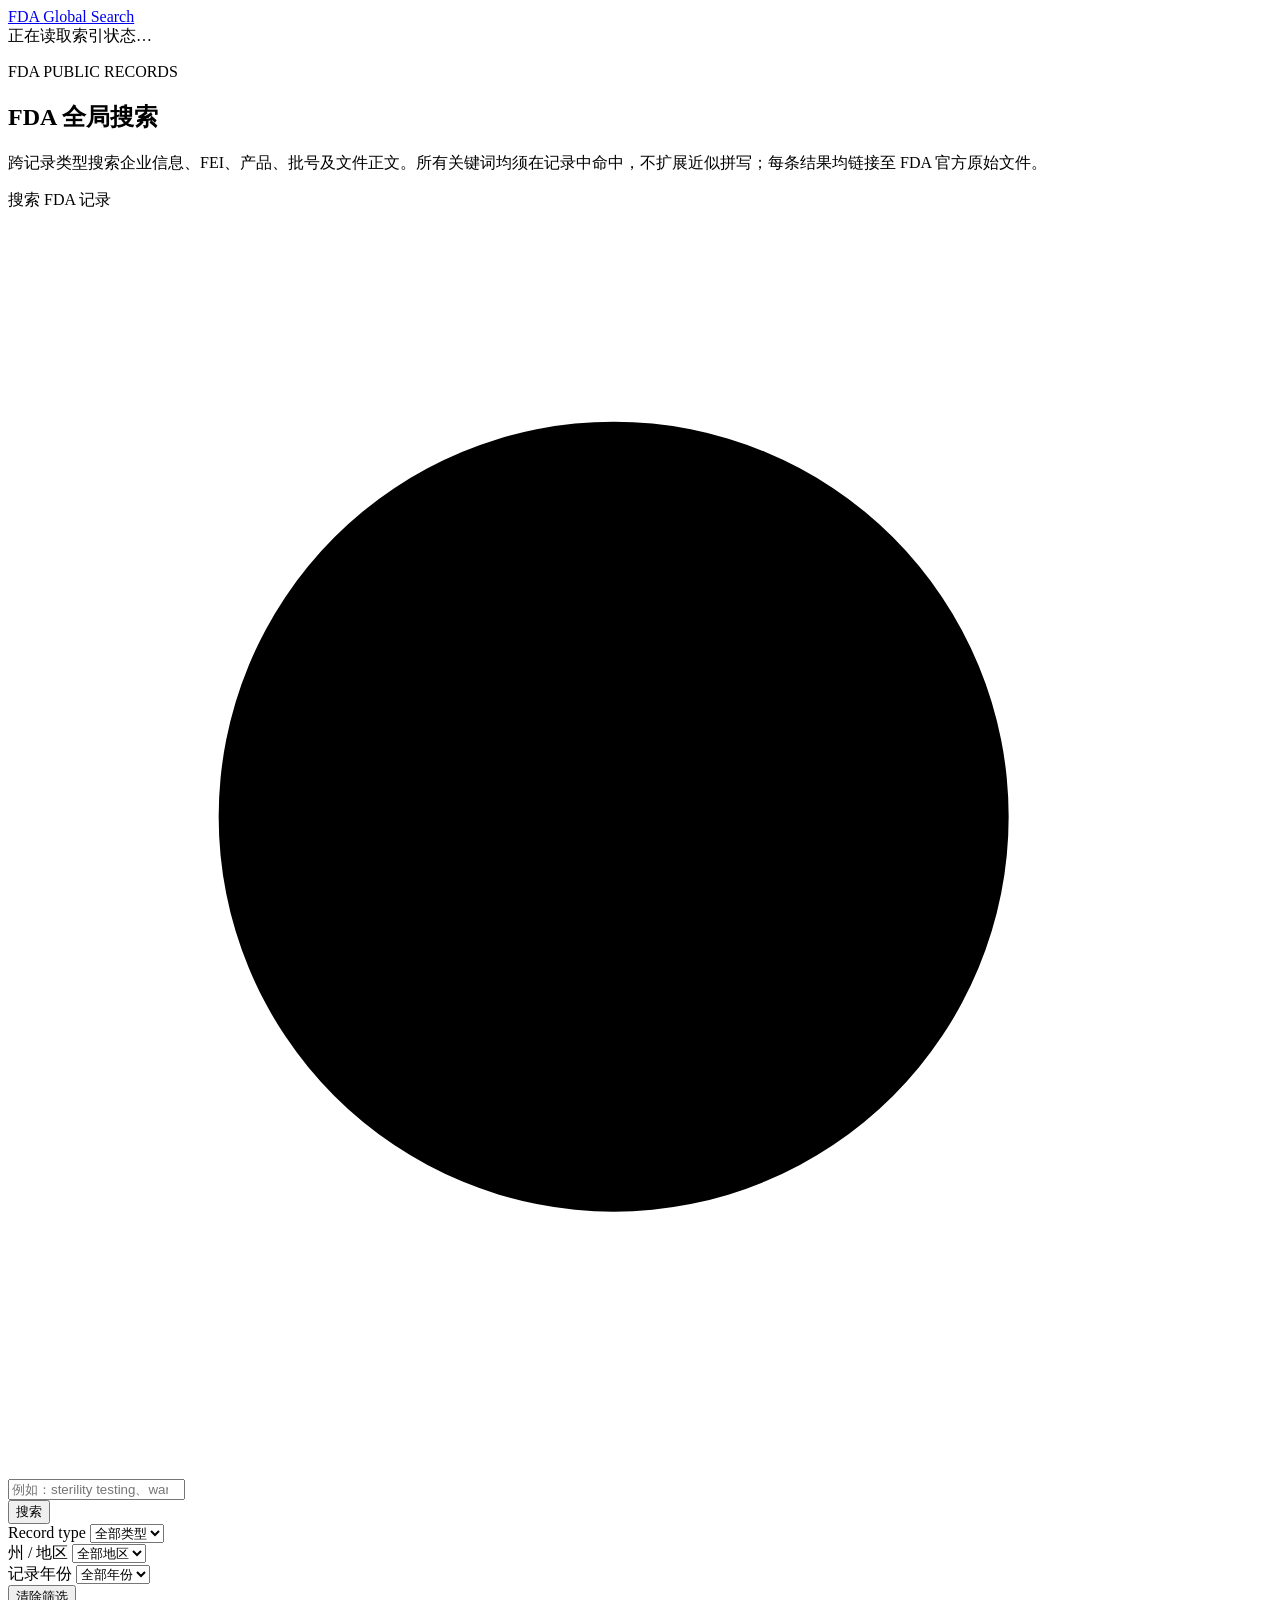
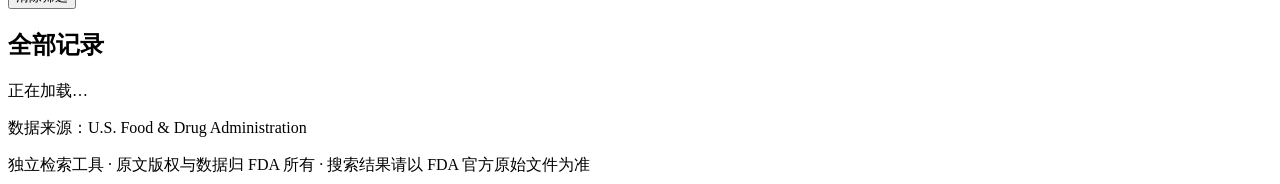
==== src/fda_search/static/index.html @ e8fa72fb "refactor: remove Form 483 naming from core Rename the package and default database for the global FD" ====
<!doctype html>
<html lang="zh-CN">
<head>
  <meta charset="utf-8">
  <meta name="viewport" content="width=device-width, initial-scale=1">
  <meta name="description" content="FDA 公开检查与合规记录全文搜索">
  <title>FDA 全局搜索</title>
  <link rel="stylesheet" href="/styles.css">
</head>
<body>
  <header class="site-header">
    <div class="shell header-inner">
      <a class="brand" href="/" aria-label="FDA 全局搜索首页">
        <span class="brand-mark" aria-hidden="true">FDA</span>
        <span>Global Search</span>
      </a>
      <div class="index-status" id="index-status" role="status">正在读取索引状态…</div>
    </div>
  </header>

  <main>
    <section class="search-section" aria-labelledby="page-title">
      <div class="shell">
        <p class="eyebrow">FDA PUBLIC RECORDS</p>
        <h1 id="page-title">FDA 全局搜索</h1>
        <p class="intro">跨记录类型搜索企业信息、FEI、产品、批号及文件正文。所有关键词均须在记录中命中，不扩展近似拼写；每条结果均链接至 FDA 官方原始文件。</p>

        <form class="search-form" id="search-form" role="search">
          <label class="sr-only" for="query">搜索 FDA 记录</label>
          <div class="search-input-wrap">
            <svg aria-hidden="true" viewBox="0 0 24 24"><path d="m21 21-4.4-4.4m2.4-5.1a7.5 7.5 0 1 1-15 0 7.5 7.5 0 0 1 15 0Z"/></svg>
            <input id="query" name="q" type="search" autocomplete="off" placeholder="例如：sterility testing、warning letter、企业名称">
          </div>
          <button type="submit">搜索</button>
        </form>

        <div class="filters" aria-label="筛选条件">
          <div>
            <label for="record-type">Record type</label>
            <select id="record-type" name="record_type"><option value="">全部类型</option></select>
          </div>
          <div>
            <label for="state">州 / 地区</label>
            <select id="state" name="state"><option value="">全部地区</option></select>
          </div>
          <div>
            <label for="year">记录年份</label>
            <select id="year" name="year"><option value="">全部年份</option></select>
          </div>
          <button class="clear-button" id="clear-filters" type="button">清除筛选</button>
        </div>
      </div>
    </section>

    <section class="results-section shell" aria-labelledby="results-heading">
      <div class="results-heading">
        <div>
          <h2 id="results-heading">全部记录</h2>
          <div class="result-summary-row">
            <p id="result-summary" aria-live="polite">正在加载…</p>
            <button class="new-records-button" id="refresh-results" type="button" hidden>
              有新记录，刷新结果
            </button>
          </div>
        </div>
        <p class="source-note">数据来源：U.S. Food &amp; Drug Administration</p>
      </div>
      <div id="results" class="results" aria-live="polite" aria-busy="true"></div>
      <nav class="pagination" id="pagination" aria-label="搜索结果分页" hidden>
        <button id="previous-page" type="button">上一页</button>
        <span id="page-status"></span>
        <button id="next-page" type="button">下一页</button>
      </nav>
    </section>
  </main>

  <footer>
    <div class="shell">独立检索工具 · 原文版权与数据归 FDA 所有 · 搜索结果请以 FDA 官方原始文件为准</div>
  </footer>
  <script src="/app.js" defer></script>
</body>
</html>
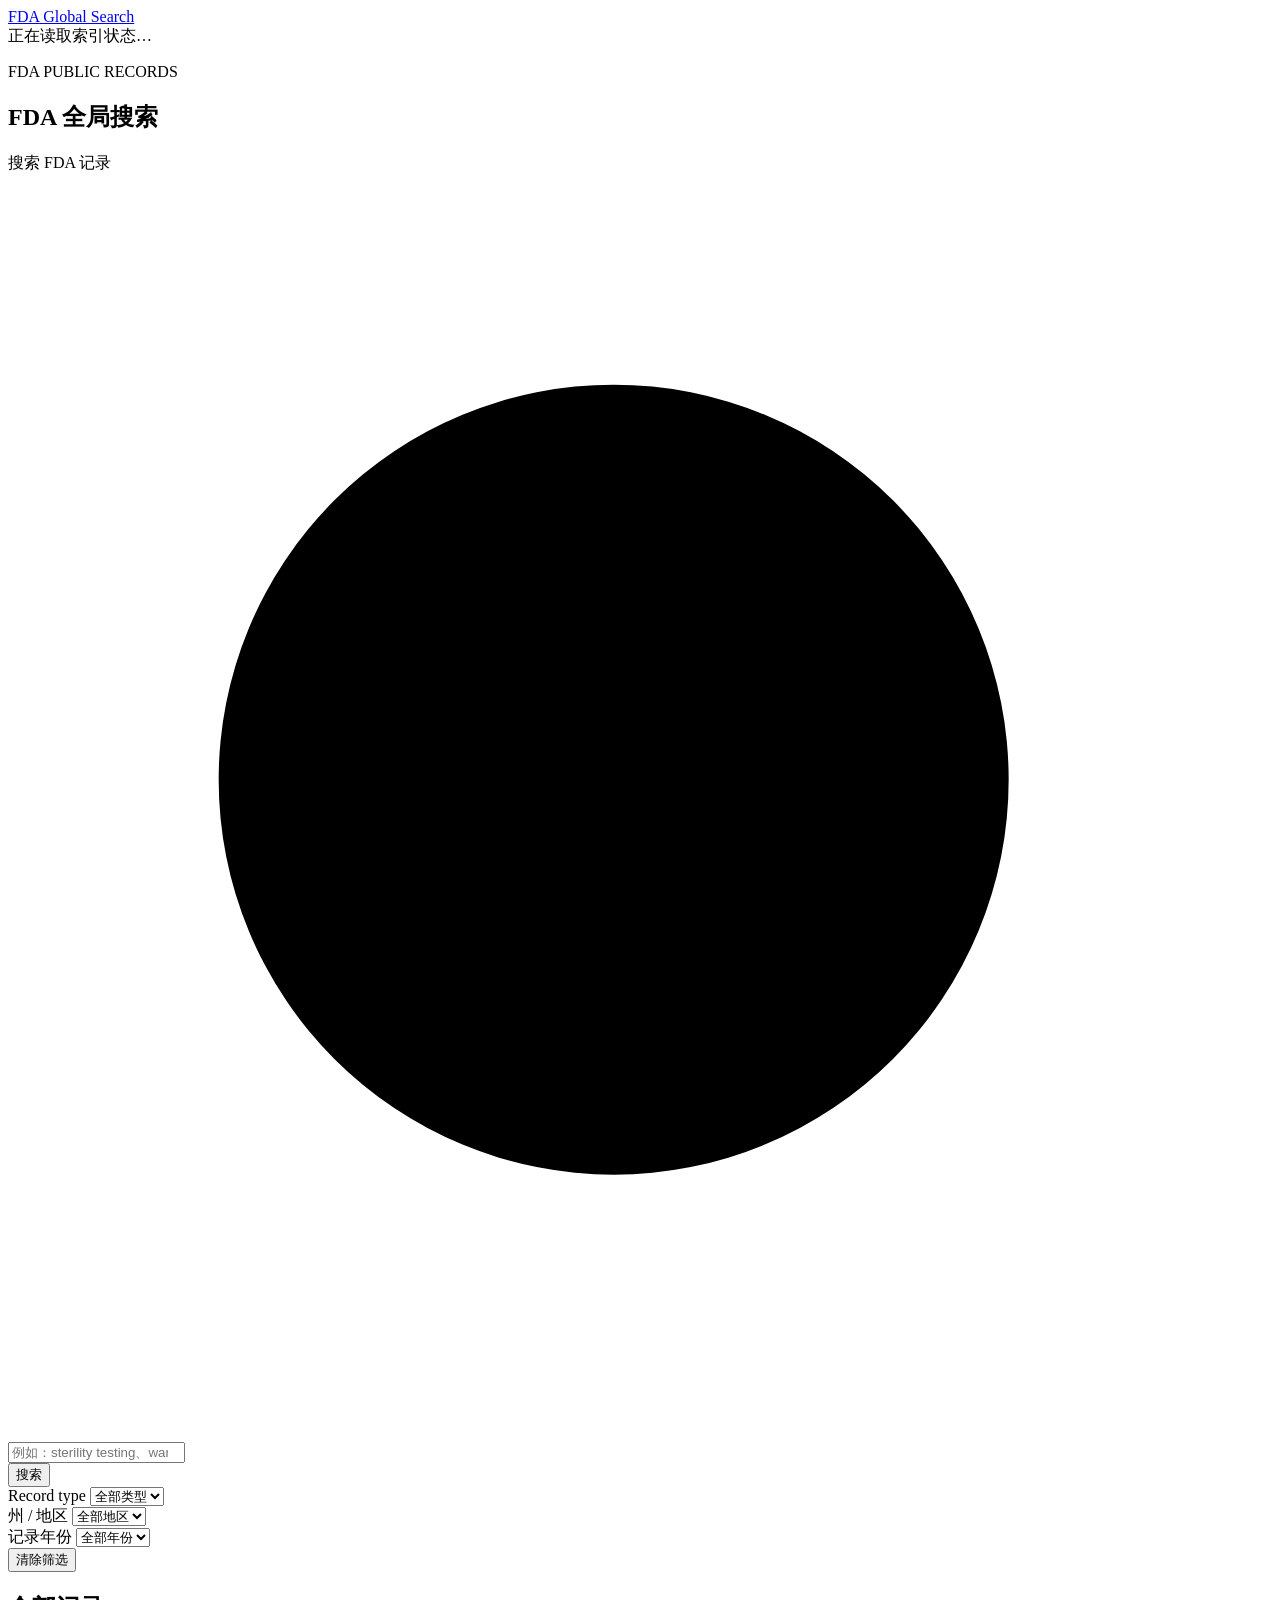
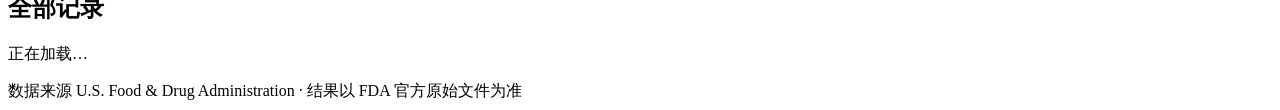
==== commit 2528180d: "refactor: improve search UI clarity and accessibility - Guard search requests with AbortController a" ====
--- a/src/fda_search/static/index.html
+++ b/src/fda_search/static/index.html
@@ -4,6 +4,8 @@
   <meta charset="utf-8">
   <meta name="viewport" content="width=device-width, initial-scale=1">
   <meta name="description" content="FDA 公开检查与合规记录全文搜索">
+  <meta name="theme-color" content="#0a192b">
+  <link rel="icon" href="data:image/svg+xml,%3Csvg xmlns='http://www.w3.org/2000/svg' viewBox='0 0 64 64'%3E%3Crect width='64' height='64' rx='10' fill='%230a192b'/%3E%3Ctext x='32' y='42' font-family='monospace' font-size='24' font-weight='700' fill='%23bfe3f7' text-anchor='middle'%3EFDA%3C/text%3E%3C/svg%3E">
   <title>FDA 全局搜索</title>
   <link rel="stylesheet" href="/styles.css">
 </head>
@@ -14,7 +16,7 @@
         <span class="brand-mark" aria-hidden="true">FDA</span>
         <span>Global Search</span>
       </a>
-      <div class="index-status" id="index-status" role="status">正在读取索引状态…</div>
+      <div class="index-status" id="index-status">正在读取索引状态…</div>
     </div>
   </header>
 
@@ -23,7 +25,6 @@
       <div class="shell">
         <p class="eyebrow">FDA PUBLIC RECORDS</p>
         <h1 id="page-title">FDA 全局搜索</h1>
-        <p class="intro">跨记录类型搜索企业信息、FEI、产品、批号及文件正文。所有关键词均须在记录中命中，不扩展近似拼写；每条结果均链接至 FDA 官方原始文件。</p>
 
         <form class="search-form" id="search-form" role="search">
           <label class="sr-only" for="query">搜索 FDA 记录</label>
@@ -36,7 +37,7 @@
 
         <div class="filters" aria-label="筛选条件">
           <div>
-            <label for="record-type">Record type</label>
+            <label for="record-type" lang="en">Record type</label>
             <select id="record-type" name="record_type"><option value="">全部类型</option></select>
           </div>
           <div>
@@ -63,9 +64,8 @@
             </button>
           </div>
         </div>
-        <p class="source-note">数据来源：U.S. Food &amp; Drug Administration</p>
       </div>
-      <div id="results" class="results" aria-live="polite" aria-busy="true"></div>
+      <div id="results" class="results"></div>
       <nav class="pagination" id="pagination" aria-label="搜索结果分页" hidden>
         <button id="previous-page" type="button">上一页</button>
         <span id="page-status"></span>
@@ -75,7 +75,7 @@
   </main>
 
   <footer>
-    <div class="shell">独立检索工具 · 原文版权与数据归 FDA 所有 · 搜索结果请以 FDA 官方原始文件为准</div>
+    <div class="shell">数据来源 U.S. Food &amp; Drug Administration · 结果以 FDA 官方原始文件为准</div>
   </footer>
   <script src="/app.js" defer></script>
 </body>
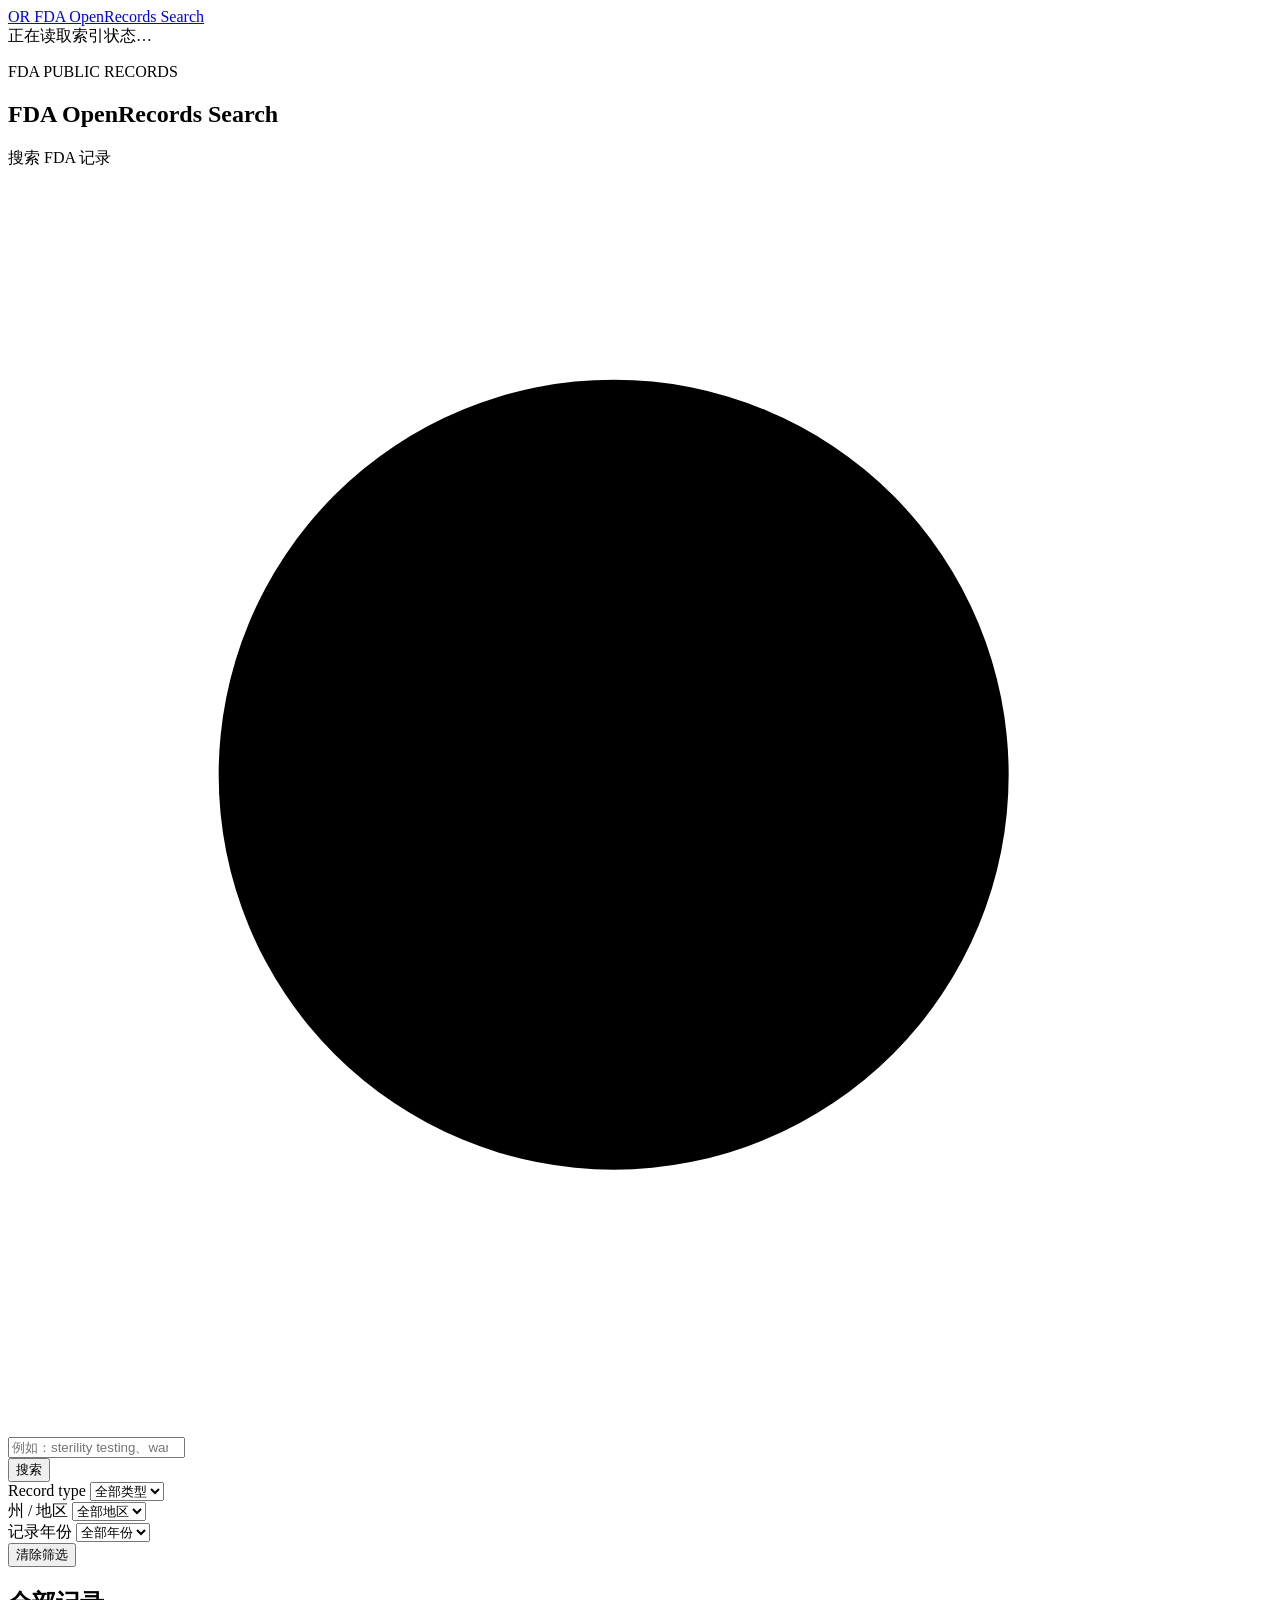
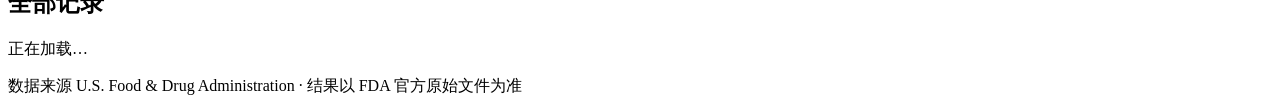
==== commit 6dc89602: "docs: name project FDA OpenRecords Search Explain the public-record search problem, apply the new na" ====
--- a/src/fda_search/static/index.html
+++ b/src/fda_search/static/index.html
@@ -3,18 +3,18 @@
 <head>
   <meta charset="utf-8">
   <meta name="viewport" content="width=device-width, initial-scale=1">
-  <meta name="description" content="FDA 公开检查与合规记录全文搜索">
+  <meta name="description" content="FDA OpenRecords Search：让散落在 PDF 和扫描件里的 FDA 公开记录真正可搜索">
   <meta name="theme-color" content="#0a192b">
-  <link rel="icon" href="data:image/svg+xml,%3Csvg xmlns='http://www.w3.org/2000/svg' viewBox='0 0 64 64'%3E%3Crect width='64' height='64' rx='10' fill='%230a192b'/%3E%3Ctext x='32' y='42' font-family='monospace' font-size='24' font-weight='700' fill='%23bfe3f7' text-anchor='middle'%3EFDA%3C/text%3E%3C/svg%3E">
-  <title>FDA 全局搜索</title>
+  <link rel="icon" href="data:image/svg+xml,%3Csvg xmlns='http://www.w3.org/2000/svg' viewBox='0 0 64 64'%3E%3Crect width='64' height='64' rx='10' fill='%230a192b'/%3E%3Ctext x='32' y='42' font-family='monospace' font-size='24' font-weight='700' fill='%23bfe3f7' text-anchor='middle'%3EOR%3C/text%3E%3C/svg%3E">
+  <title>FDA OpenRecords Search</title>
   <link rel="stylesheet" href="/styles.css">
 </head>
 <body>
   <header class="site-header">
     <div class="shell header-inner">
-      <a class="brand" href="/" aria-label="FDA 全局搜索首页">
-        <span class="brand-mark" aria-hidden="true">FDA</span>
-        <span>Global Search</span>
+      <a class="brand" href="/" aria-label="FDA OpenRecords Search 首页">
+        <span class="brand-mark" aria-hidden="true">OR</span>
+        <span>FDA OpenRecords Search</span>
       </a>
       <div class="index-status" id="index-status">正在读取索引状态…</div>
     </div>
@@ -24,7 +24,7 @@
     <section class="search-section" aria-labelledby="page-title">
       <div class="shell">
         <p class="eyebrow">FDA PUBLIC RECORDS</p>
-        <h1 id="page-title">FDA 全局搜索</h1>
+        <h1 id="page-title">FDA OpenRecords Search</h1>
 
         <form class="search-form" id="search-form" role="search">
           <label class="sr-only" for="query">搜索 FDA 记录</label>
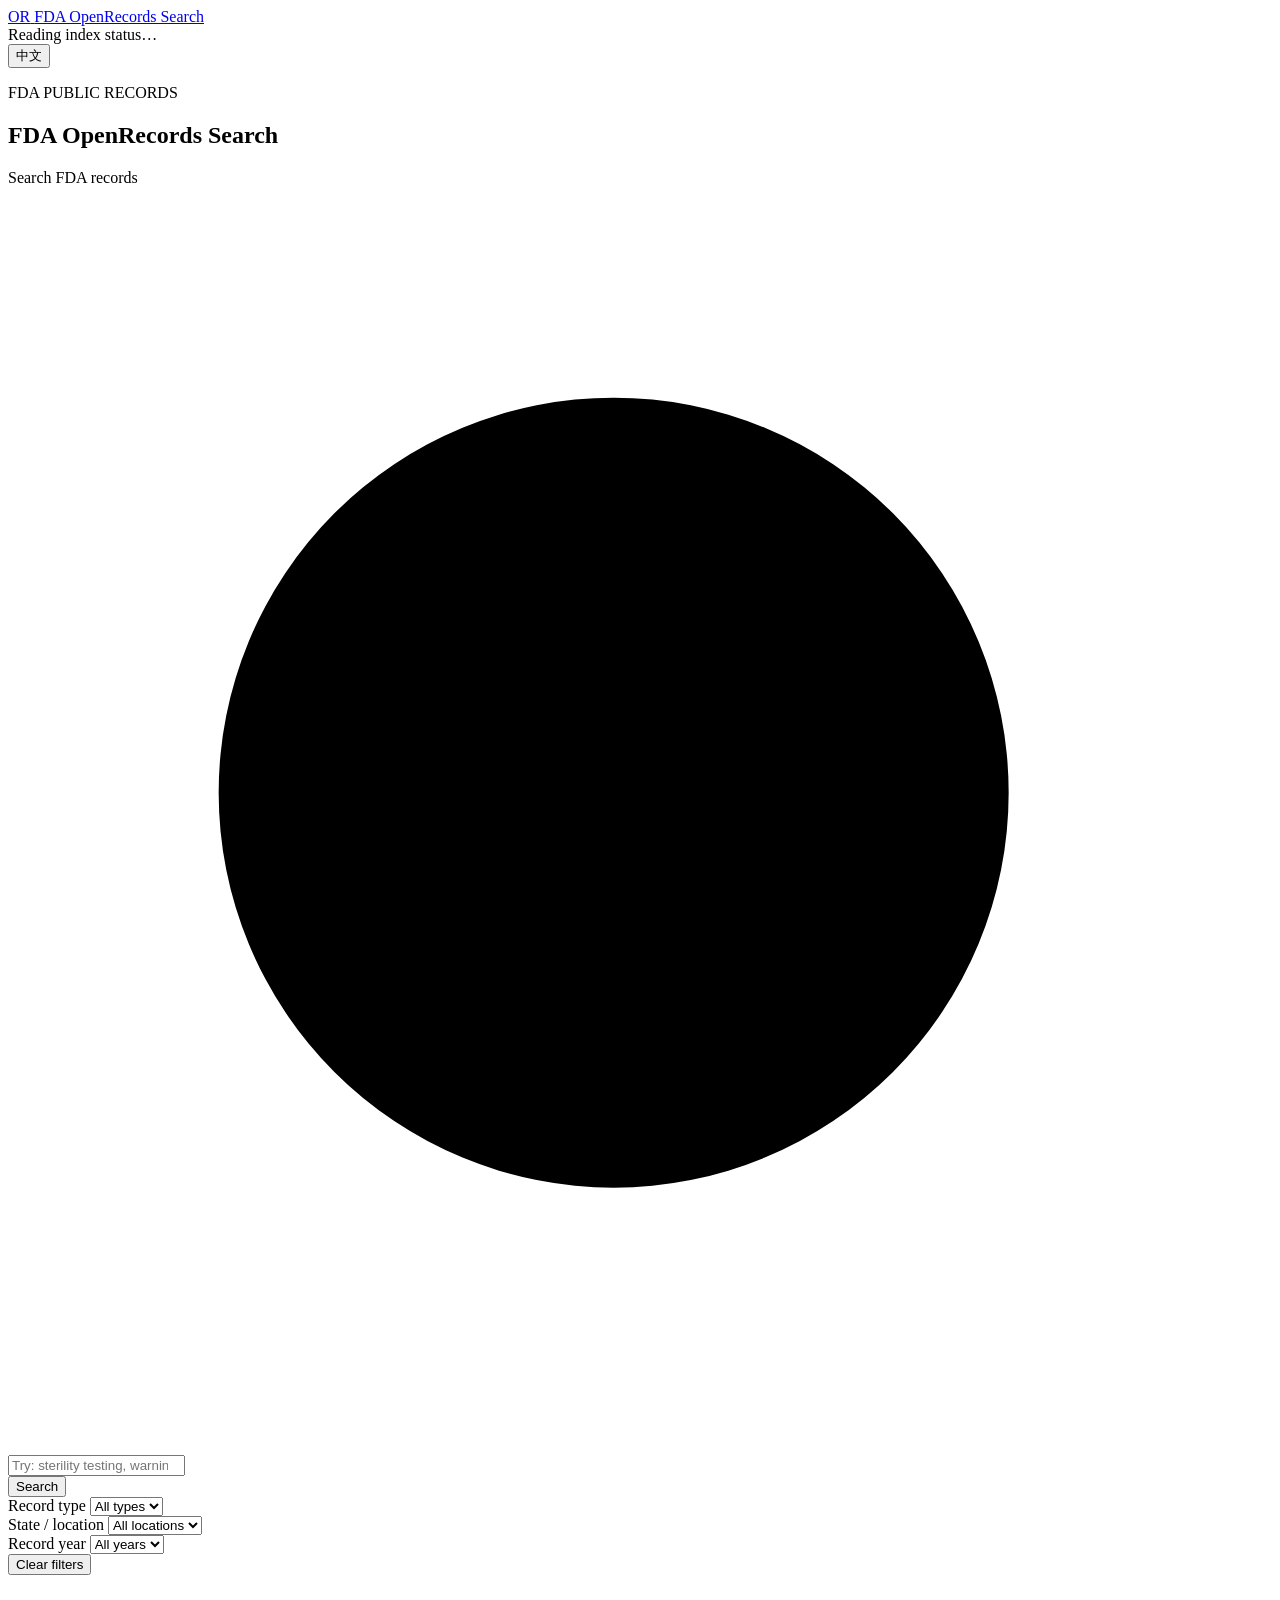
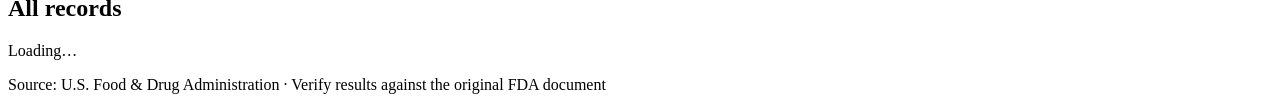
==== commit 6a0f8519: "feat: add bilingual search interface Add persistent English and Simplified Chinese switching across " ====
--- a/src/fda_search/static/index.html
+++ b/src/fda_search/static/index.html
@@ -1,9 +1,9 @@
 <!doctype html>
-<html lang="zh-CN">
+<html lang="en">
 <head>
   <meta charset="utf-8">
   <meta name="viewport" content="width=device-width, initial-scale=1">
-  <meta name="description" content="FDA OpenRecords Search：让散落在 PDF 和扫描件里的 FDA 公开记录真正可搜索">
+  <meta name="description" content="Search FDA public records across PDFs and scanned documents">
   <meta name="theme-color" content="#0a192b">
   <link rel="icon" href="data:image/svg+xml,%3Csvg xmlns='http://www.w3.org/2000/svg' viewBox='0 0 64 64'%3E%3Crect width='64' height='64' rx='10' fill='%230a192b'/%3E%3Ctext x='32' y='42' font-family='monospace' font-size='24' font-weight='700' fill='%23bfe3f7' text-anchor='middle'%3EOR%3C/text%3E%3C/svg%3E">
   <title>FDA OpenRecords Search</title>
@@ -12,11 +12,16 @@
 <body>
   <header class="site-header">
     <div class="shell header-inner">
-      <a class="brand" href="/" aria-label="FDA OpenRecords Search 首页">
+      <a class="brand" href="/" aria-label="FDA OpenRecords Search home" data-i18n-aria-label="brandHome">
         <span class="brand-mark" aria-hidden="true">OR</span>
         <span>FDA OpenRecords Search</span>
       </a>
-      <div class="index-status" id="index-status">正在读取索引状态…</div>
+      <div class="header-actions">
+        <div class="index-status" id="index-status">Reading index status…</div>
+        <button class="language-toggle" id="language-toggle" type="button" aria-label="切换到中文" lang="zh-CN">
+          中文
+        </button>
+      </div>
     </div>
   </header>
 
@@ -27,28 +32,28 @@
         <h1 id="page-title">FDA OpenRecords Search</h1>
 
         <form class="search-form" id="search-form" role="search">
-          <label class="sr-only" for="query">搜索 FDA 记录</label>
+          <label class="sr-only" for="query" data-i18n="searchLabel">Search FDA records</label>
           <div class="search-input-wrap">
             <svg aria-hidden="true" viewBox="0 0 24 24"><path d="m21 21-4.4-4.4m2.4-5.1a7.5 7.5 0 1 1-15 0 7.5 7.5 0 0 1 15 0Z"/></svg>
-            <input id="query" name="q" type="search" autocomplete="off" placeholder="例如：sterility testing、warning letter、企业名称">
+            <input id="query" name="q" type="search" autocomplete="off" placeholder="Try: sterility testing, warning letter, or a company name" data-i18n-placeholder="searchPlaceholder">
           </div>
-          <button type="submit">搜索</button>
+          <button type="submit" data-i18n="searchButton">Search</button>
         </form>
 
-        <div class="filters" aria-label="筛选条件">
+        <div class="filters" aria-label="Search filters" data-i18n-aria-label="filtersLabel">
           <div>
-            <label for="record-type" lang="en">Record type</label>
-            <select id="record-type" name="record_type"><option value="">全部类型</option></select>
+            <label for="record-type" data-i18n="recordTypeLabel">Record type</label>
+            <select id="record-type" name="record_type"><option value="" data-i18n="allTypes">All types</option></select>
           </div>
           <div>
-            <label for="state">州 / 地区</label>
-            <select id="state" name="state"><option value="">全部地区</option></select>
+            <label for="state" data-i18n="locationLabel">State / location</label>
+            <select id="state" name="state"><option value="" data-i18n="allLocations">All locations</option></select>
           </div>
           <div>
-            <label for="year">记录年份</label>
-            <select id="year" name="year"><option value="">全部年份</option></select>
+            <label for="year" data-i18n="yearLabel">Record year</label>
+            <select id="year" name="year"><option value="" data-i18n="allYears">All years</option></select>
           </div>
-          <button class="clear-button" id="clear-filters" type="button">清除筛选</button>
+          <button class="clear-button" id="clear-filters" type="button" data-i18n="clearFilters">Clear filters</button>
         </div>
       </div>
     </section>
@@ -56,26 +61,26 @@
     <section class="results-section shell" aria-labelledby="results-heading">
       <div class="results-heading">
         <div>
-          <h2 id="results-heading">全部记录</h2>
+          <h2 id="results-heading">All records</h2>
           <div class="result-summary-row">
-            <p id="result-summary" aria-live="polite">正在加载…</p>
+            <p id="result-summary" aria-live="polite">Loading…</p>
             <button class="new-records-button" id="refresh-results" type="button" hidden>
-              有新记录，刷新结果
+              New records available — refresh results
             </button>
           </div>
         </div>
       </div>
       <div id="results" class="results"></div>
-      <nav class="pagination" id="pagination" aria-label="搜索结果分页" hidden>
-        <button id="previous-page" type="button">上一页</button>
+      <nav class="pagination" id="pagination" aria-label="Search result pages" data-i18n-aria-label="paginationLabel" hidden>
+        <button id="previous-page" type="button" data-i18n="previousPage">Previous</button>
         <span id="page-status"></span>
-        <button id="next-page" type="button">下一页</button>
+        <button id="next-page" type="button" data-i18n="nextPage">Next</button>
       </nav>
     </section>
   </main>
 
   <footer>
-    <div class="shell">数据来源 U.S. Food &amp; Drug Administration · 结果以 FDA 官方原始文件为准</div>
+    <div class="shell" data-i18n="footer">Source: U.S. Food &amp; Drug Administration · Verify results against the original FDA document</div>
   </footer>
   <script src="/app.js" defer></script>
 </body>
